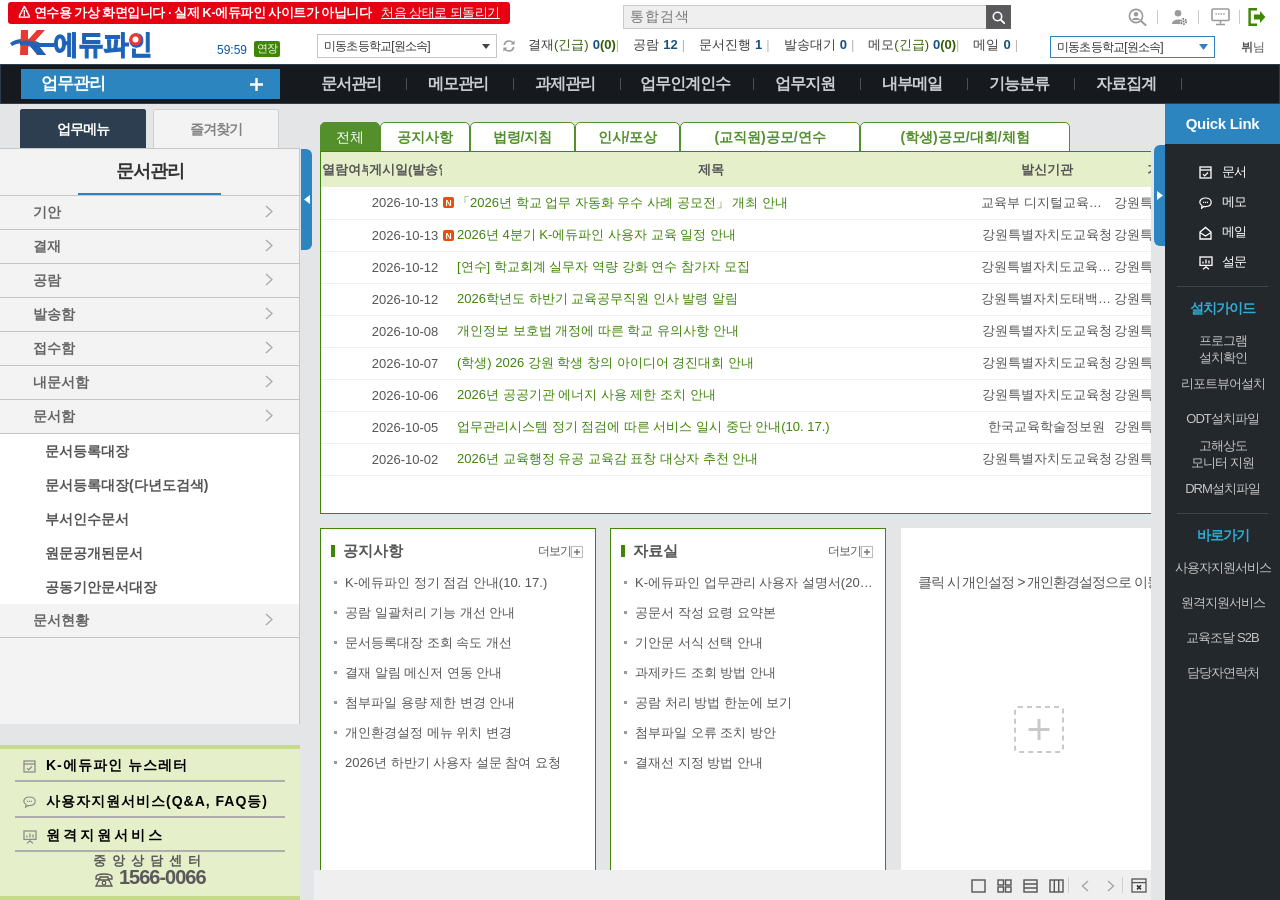
==== edufine/index.html @ 40223c19 "Drop the engine version chip from slide 13's chat header The header showed the bridge's engine strin" ====
<!DOCTYPE html>
<html lang="ko">
<head>
<meta charset="utf-8">
<title>[연수용 가상 화면] K-에듀파인</title>
<meta name="robots" content="noindex,nofollow">
<link rel="stylesheet" href="css/shell.css?v=202610261443">
<link rel="stylesheet" href="css/bms.css?v=202610261443">
</head>
<body>
<div id="top"></div>
<div id="left"></div>
<div id="work">
  <div id="home"><div id="homeIn"></div></div>
  <div id="wins"></div>
  <div id="mdi"><div id="mdiTabs"></div><div id="mdiBtns"></div></div>
</div>
<div id="quick"></div>
<div id="jobList"></div>
<div id="veMask"></div>
<div id="veCal"></div>
<div id="loggedOut"></div>
<script src="js/data.js?v=202610261443"></script>
<script src="js/menu.js?v=202610261443"></script>
<script src="js/icons.js?v=202610261443"></script>
<script src="js/store.js?v=202610261443"></script>
<script src="js/export.js?v=202610261443"></script>
<script src="js/list.js?v=202610261443"></script>
<script src="js/shell.js?v=202610261443"></script>
</body>
</html>
---- edufine/css/shell.css ----
/* 바깥 틀: 상단, 왼쪽 메뉴, 작업 영역, Quick Link, 아래 탭 줄. 위치·크기·색은 실제 화면에서 잰 값이다. */
html, body { margin: 0; height: 100%; overflow: hidden; }
body { font-family: '맑은 고딕', 'Malgun Gothic', sans-serif; font-size: 13px; color: #555; background: #e4e5e6; min-width: 1180px; user-select: none; }
* { box-sizing: border-box; }
a { cursor: pointer; }
svg { vertical-align: middle; }
.abs { position: absolute; }

/* ── 상단 ── */
#top { position: absolute; left: 0; top: 0; right: 0; height: 104px; background: #fff; }
#veNote { position: absolute; left: 8px; top: 2px; height: 22px; padding: 0 10px; background: #e60012; border-radius: 3px; font-size: 13px; font-weight: 700; line-height: 21px; color: #fff; letter-spacing: -0.5px; white-space: nowrap; z-index: 5; }
#veNote a { color: #fff; font-weight: 400; text-decoration: underline; margin-left: 10px; }
#logo { position: absolute; left: 10px; top: 27px; width: 144px; height: 32px; cursor: pointer; }
#useTime { position: absolute; left: 169px; top: 43px; width: 78px; text-align: right; font: 12px/14px Dotum, '돋움', sans-serif; color: #0a59a4; }
#btnExt { position: absolute; left: 254px; top: 41px; width: 26px; height: 16px; background: #3f8606; border-radius: 2px; color: #fff; font-size: 11px; line-height: 15px; text-align: center; letter-spacing: -1px; cursor: pointer; }
.combo { position: absolute; background: #fff; border: 1px solid #c5c5c5; font-size: 12px; color: #333; white-space: nowrap; letter-spacing: -0.8px; cursor: default; }
.combo .dd { position: absolute; right: 6px; top: 0; height: 100%; display: flex; align-items: center; }
#cboOrg { left: 317px; top: 34px; width: 180px; height: 24px; line-height: 22px; padding-left: 6px; }
#btnRefresh { position: absolute; left: 498px; top: 34px; width: 22px; height: 24px; display: flex; align-items: center; justify-content: center; cursor: pointer; }
#ntzn { position: absolute; left: 528px; top: 35px; height: 20px; line-height: 20px; font-size: 13px; color: #3c3c3c; white-space: nowrap; }
#ntzn a { margin-right: 14px; color: #3c3c3c; }
#ntzn a i { font-style: normal; color: #325d08; }
#ntzn a b { color: #1a517a; margin-left: 4px; }
#ntzn a b + i { font-weight: 700; }
#ntzn a u { text-decoration: none; color: #b7b7b7; margin-left: 0; }
#ntzn a b + u { margin-left: 4px; }
#totSearch { position: absolute; left: 623px; top: 5px; width: 364px; height: 24px; background: #efefef; border: 1px solid #cacaca; }
#totSearch input { width: 100%; height: 22px; border: 0; background: transparent; padding: 0 6px; font: 14px '맑은 고딕', 'Malgun Gothic', sans-serif; color: #777; outline: none; letter-spacing: 1px; }
#btnTotSearch { position: absolute; left: 986px; top: 5px; width: 25px; height: 24px; background: #59595b; border: 1px solid #5d5d5f; display: flex; align-items: center; justify-content: center; cursor: pointer; }
.topIc { position: absolute; top: 0; width: 34px; height: 34px; display: flex; align-items: center; justify-content: center; cursor: pointer; border-radius: 2px; }
.topIc:hover { background: #f2f2f2; }
.topSep { position: absolute; top: 10px; width: 1px; height: 14px; background: #c9c9c9; }
#cboAuthor { right: 65px; top: 36px; width: 165px; height: 22px; line-height: 20px; padding-left: 6px; border-color: #2c85bf; }
#userNm { position: absolute; right: 15px; top: 39px; font-size: 12px; color: #555; white-space: nowrap; }
#gnb { position: absolute; left: 0; right: 0; top: 64px; height: 40px; background: #16191e; border: 1px solid #2d3e50; }
#cboJob { position: absolute; left: 20px; top: 4px; width: 259px; height: 30px; background: #2c85bf; color: #fff; font-size: 17px; font-weight: 700; line-height: 29px; padding-left: 20px; letter-spacing: -1px; cursor: pointer; }
#cboJob .dd { position: absolute; right: 17px; top: 0; height: 100%; display: flex; align-items: center; }
#gnbMenu { position: absolute; left: 299px; top: 0; height: 38px; white-space: nowrap; }
#gnbMenu a { display: inline-block; width: 107px; text-align: center; height: 38px; line-height: 37px; padding: 0 21px 0 16px; font-size: 16px; font-weight: 700; color: #c9ccd1; letter-spacing: -1px; position: relative; }
#gnbMenu a:after { content: ''; position: absolute; right: 0; top: 13px; width: 1px; height: 12px; background: #4a5058; }
#gnbMenu a.w6 { width: 133px; }
#gnbMenu a:hover { color: #fff; }
#jobList { position: absolute; left: 20px; top: 99px; width: 259px; background: #fff; border: 1px solid #2c85bf; z-index: 50; display: none; }
#jobList a { display: block; height: 28px; line-height: 28px; padding-left: 20px; font-size: 14px; color: #333; }
#jobList a:hover { background: #e3f0f9; }

/* ── 왼쪽 메뉴 ── */
#left { position: absolute; left: 0; top: 104px; width: 314px; bottom: 0; background: #e4e5e6; }
#lnbTab1, #lnbTab2 { position: absolute; top: 5px; width: 126px; height: 40px; line-height: 38px; text-align: center; font-size: 14px; font-weight: 700; letter-spacing: -1px; border-radius: 2px 2px 0 0; cursor: pointer; }
#lnbTab1 { left: 20px; }
#lnbTab2 { left: 153px; }
.lnbOn { background: #2d3e50; border: 1px solid #2d3e50; color: #fff; }
.lnbOff { background: #f3f3f3; border: 1px solid #d0d0d0; border-bottom: 0; color: #838383; }
#lnbTitle { position: absolute; left: 0; top: 44px; width: 300px; height: 47px; background: #f3f3f3; border-top: 1px solid #c6c6c6; border-right: 1px solid #c6c6c6; text-align: center; font-size: 18px; font-weight: 700; color: #333; line-height: 45px; letter-spacing: -1px; }
#lnbTitle:after { content: ''; position: absolute; left: 78px; bottom: 0; width: 143px; height: 2px; background: #2c85bf; }
#lnbGrid { position: absolute; left: 0; top: 91px; width: 300px; bottom: 176px; background: #f3f3f3; border-top: 1px solid #c6c6c6; border-right: 1px solid #c6c6c6; overflow-x: hidden; overflow-y: auto; }
#lnbGrid::-webkit-scrollbar { width: 0; }
.mRow { height: 34px; position: relative; cursor: pointer; font-size: 14px; font-weight: 700; white-space: nowrap; }
.mGrp { background: #f3f3f3; border-bottom: 1px solid #c5c5c5; color: #666; line-height: 32px; padding-left: 33px; }
.mGrp .chev { position: absolute; right: 26px; top: 9px; line-height: 0; }
.mLeaf { background: #fff; color: #555; line-height: 34px; padding-left: 45px; }
.mLeaf.depth3 { padding-left: 57px; font-weight: 400; }
.mLeaf.on { color: #032389; }
.mLeaf.on:before { content: ''; position: absolute; left: 30px; top: 11px; width: 13px; height: 13px; border-radius: 50%; background: #e8500a; }
.mLeaf.on:after { content: ''; position: absolute; left: 35px; top: 14px; border: 3.5px solid transparent; border-left: 5px solid #fff; }
.mRow:hover { color: #032389; }
#lnbEmpty { padding: 30px 0; text-align: center; color: #999; font-size: 13px; }
#btnLnb { position: absolute; left: 301px; top: 45px; width: 11px; height: 101px; background: #2c85bf; border-radius: 0 6px 6px 0; display: flex; align-items: center; justify-content: center; cursor: pointer; }
#lnbQuick { position: absolute; left: 0; bottom: 0; width: 300px; height: 155px; background: #e5efc9; border-top: 4px solid #c5db89; border-bottom: 4px solid #c5db89; }
#lnbQuick .ql { position: absolute; left: 15px; width: 270px; height: 34px; border-bottom: 2px solid #adadad; cursor: pointer; }
#lnbQuick .ql span.ic { position: absolute; left: 8px; top: 12px; line-height: 0; }
#lnbQuick .ql b { position: absolute; left: 31px; top: 9px; font-size: 14px; color: #000; white-space: nowrap; }
#lnbQuick .call { position: absolute; left: 0; width: 300px; text-align: center; color: #595959; font-weight: 700; }
body.lnbHide #left { width: 14px; }
body.lnbHide #left > *:not(#btnLnb) { display: none; }
body.lnbHide #btnLnb { left: 1px; }
body.lnbHide #work { left: 14px; }

/* ── Quick Link ── */
#quick { position: absolute; right: 0; top: 104px; width: 129px; bottom: 0; background: #e4e5e6; }
#btnRnb { position: absolute; left: 3px; top: 41px; width: 11px; height: 101px; background: #2c85bf; border-radius: 6px 0 0 6px; display: flex; align-items: center; justify-content: center; cursor: pointer; }
#qPanel { position: absolute; left: 14px; top: 0; width: 115px; bottom: 0; background: #23282d; }
#qHead { height: 40px; background: #2c85bf; color: #fff; font: 700 15px/40px Arial, '맑은 고딕', sans-serif; text-align: center; letter-spacing: -0.3px; }
#qPanel a.q1 { position: absolute; left: 34px; height: 17px; font-size: 13px; color: #fff; letter-spacing: -1px; white-space: nowrap; }
#qPanel a.q1 span { display: inline-block; width: 13px; margin-right: 10px; line-height: 0; }
#qPanel .qSep { position: absolute; left: 12px; width: 91px; height: 1px; background: #3d444b; }
#qPanel .qH { position: absolute; left: 0; width: 115px; text-align: center; font-size: 14px; font-weight: 700; color: #31acd4; letter-spacing: -1px; }
#qPanel a.q2 { position: absolute; left: 0; width: 115px; height: 35px; display: flex; align-items: center; justify-content: center; text-align: center; font-size: 13px; line-height: 17px; color: #c5c5c5; letter-spacing: -1px; }
#qPanel a:hover { color: #fff; }
body.rnbHide #quick { width: 14px; }
body.rnbHide #qPanel { display: none; }
body.rnbHide #work { right: 14px; }

/* ── 작업 영역 ── */
#work { position: absolute; left: 314px; top: 104px; right: 129px; bottom: 0; background: #e4e5e6; overflow: hidden; }
.win { position: absolute; left: 0; top: 0; right: 0; bottom: 30px; background: #e4e5e6; display: none; }
.win.on { display: block; }
.wTitle { position: absolute; left: 0; top: 0; right: 0; height: 36px; white-space: nowrap; }
.wTitle .tt { position: absolute; left: 6px; top: 0; height: 36px; display: flex; align-items: center; }
.wTitle .tt b { font-size: 16px; color: #000; letter-spacing: 0; }
.wTitle .tt .par { font-size: 14px; color: #555; margin: 0 9px 0 12px; }
.wTitle .tt .org { font-size: 14px; color: #3f8606; letter-spacing: -1px; }
.wTitle .tt .sl { font-size: 14px; color: #555; margin: 0 9px 0 10px; }
.wTitle .tt .mid { font-size: 14px; color: #2c85bf; }
.wTitle .tt .hm { margin-left: 33px; line-height: 0; cursor: pointer; }
.wTitle .tt .nav { font-size: 12px; color: #555; margin-left: 5px; letter-spacing: -0.6px; }
.wTitle .impr { position: absolute; right: 158px; top: 3px; width: 250px; font-size: 12px; font-weight: 700; line-height: 16px; letter-spacing: -1px; color: #555; }
.wTitle .impr em { font-style: normal; color: #f00; }
.btnHelp { position: absolute; right: 71px; top: 3px; width: 84px; height: 30px; background: #f00; border: 1px solid #aaa; border-radius: 2px; cursor: pointer; }
.btnHelp span { position: absolute; left: 7px; top: 3px; line-height: 0; }
.btnHelp b { position: absolute; left: 35px; top: 6px; color: #fff; font-size: 13px; letter-spacing: -1px; }
.btnFav { position: absolute; right: 4px; top: 3px; width: 64px; height: 30px; background: linear-gradient(to top, #eee, #fefefe); border: 1px solid #aaa; border-radius: 2px; cursor: pointer; }
.btnFav span { position: absolute; left: 4px; top: 7px; line-height: 0; }
.btnFav b { position: absolute; left: 18px; top: 7px; color: #0c629b; font-size: 11px; letter-spacing: -1px; white-space: nowrap; }
.wBox { position: absolute; left: 0; top: 35px; right: 0; bottom: 0; background: #fff; }
.wBody { position: absolute; left: 11px; top: 37px; right: 1px; bottom: 2px; overflow: auto; background: #fff; }
.wBody::-webkit-scrollbar, #home::-webkit-scrollbar { width: 15px; height: 15px; }
.wBody::-webkit-scrollbar-thumb, #home::-webkit-scrollbar-thumb { background: #8d8d8d; border: 4px solid #fff; border-radius: 8px; min-height: 40px; }
.wBody::-webkit-scrollbar-track, #home::-webkit-scrollbar-track { background: #fff; }
.wBody::-webkit-scrollbar-button:single-button { height: 14px; background: #fff no-repeat center; }
.wBody::-webkit-scrollbar-button:single-button:vertical:decrement { background-image: url("data:image/svg+xml,%3Csvg xmlns='http://www.w3.org/2000/svg' width='9' height='6'%3E%3Cpath d='M0 6h9L4.5 0z' fill='%23777'/%3E%3C/svg%3E"); }
.wBody::-webkit-scrollbar-button:single-button:vertical:increment { background-image: url("data:image/svg+xml,%3Csvg xmlns='http://www.w3.org/2000/svg' width='9' height='6'%3E%3Cpath d='M0 0h9L4.5 6z' fill='%23777'/%3E%3C/svg%3E"); }
.wNone { padding: 120px 0; text-align: center; font-size: 15px; color: #888; line-height: 26px; }
.wNone b { display: block; font-size: 18px; color: #555; margin-bottom: 8px; }

/* 아래 탭 줄 */
#mdi { position: absolute; left: 0; right: 0; bottom: 0; height: 30px; background: #efefef; }
#mdiTabs { position: absolute; left: 0; top: 0; height: 25px; white-space: nowrap; }
.mTab { display: inline-block; vertical-align: top; height: 25px; margin-right: 5px; padding: 0 0 0 15px; background: #59595b; border-radius: 0 0 5px 5px; color: #fff; font-size: 14px; font-weight: 700; line-height: 23px; letter-spacing: -1px; cursor: pointer; }
.mTab.on { background: #3f8606; }
.mTab i { display: inline-block; width: 20px; height: 25px; margin-left: 15px; margin-right: 2px; text-align: center; line-height: 22px; }
#mdiBtns { position: absolute; right: 0; top: 3px; height: 25px; }
#mdiBtns a { position: absolute; top: 0; width: 25px; height: 25px; display: flex; align-items: center; justify-content: center; }
#mdiBtns i { position: absolute; top: 4px; width: 1px; height: 16px; background: #cfcfcf; }

/* ── 처음 화면 ── */
#home { position: absolute; left: 0; top: 0; right: 0; bottom: 0; overflow: auto; }
#home.hide { display: none; }
#homeIn { position: relative; min-width: 1160px; height: 886px; }
.hTab { position: absolute; top: 18px; height: 30px; background: #fff; border: 1px solid #53902c; border-radius: 5px 5px 0 0; text-align: center; font-size: 14px; font-weight: 700; color: #53902c; line-height: 28px; cursor: pointer; }
.hTab.on { background: #53902c; color: #fff; font-weight: 400; }
.hMore { position: absolute; top: 25px; right: 47px; font-size: 12px; color: #555; letter-spacing: -1px; cursor: pointer; }
.hMore svg { margin-left: 3px; margin-top: -2px; }
#hBoard { position: absolute; left: 6px; top: 47px; right: 45px; height: 363px; background: #fff; border: 1px solid #3f8606; overflow: hidden; }
#hBoard table { width: 100%; border-collapse: collapse; table-layout: fixed; font: 13px Dotum, '돋움', sans-serif; color: #555; }
#hBoard th { height: 35px; background: #e5efc9; font-weight: 700; text-align: center; white-space: nowrap; overflow: hidden; }
#hBoard td { height: 32px; text-align: center; white-space: nowrap; overflow: hidden; text-overflow: ellipsis; border-bottom: 1px solid #f0f0f0; }
#hBoard td.tl { text-align: left; color: #3f8508; cursor: pointer; padding-left: 15px; position: relative; }
#hBoard td.tl svg { position: absolute; left: 1px; top: 10px; }
.hPort { position: absolute; top: 424px; width: 276px; height: 404px; background: #fff; border: 1px solid #3f8606; }
.hPort h3 { position: absolute; left: 10px; top: 10px; margin: 0; font-size: 15px; color: #555; line-height: 24px; }
.hPort h3 svg { margin-right: 6px; margin-top: -3px; }
.hPort .more { position: absolute; right: 12px; top: 14px; font-size: 12px; color: #555; letter-spacing: -1px; cursor: pointer; }
.hPort ul { position: absolute; left: 10px; top: 39px; right: 10px; margin: 0; padding: 0; list-style: none; }
.hPort li { height: 30px; line-height: 30px; font: 13px/30px Dotum, '돋움', sans-serif; color: #555; white-space: nowrap; overflow: hidden; text-overflow: ellipsis; padding-left: 14px; position: relative; cursor: pointer; }
.hPort li:before { content: ''; position: absolute; left: 3px; top: 13px; width: 3px; height: 3px; background: #999; }
.hAdd { position: absolute; top: 424px; width: 276px; height: 404px; background: #fff; text-align: center; cursor: pointer; }
.hAdd p { margin: 46px 0 0; font-size: 14px; color: #555; letter-spacing: -1px; }
.hAdd span { position: absolute; left: 113px; top: 178px; line-height: 0; }
#hFoot { position: absolute; left: 7px; top: 846px; font-size: 14px; color: #555; letter-spacing: -1px; white-space: nowrap; }
.hFBtn { position: absolute; top: 848px; height: 22px; border-radius: 2px; color: #fff; font-size: 11px; line-height: 21px; text-align: center; letter-spacing: -1px; cursor: pointer; padding-right: 8px; }

/* ── 알림창·달력·팝업 ── */
#veMask { position: fixed; left: 0; top: 0; right: 0; bottom: 0; background: rgba(0, 0, 0, 0.25); z-index: 900; display: none; }
.veDlg { position: fixed; left: 50%; top: 32%; transform: translateX(-50%); min-width: 380px; max-width: 520px; background: #fff; border: 1px solid #2c85bf; box-shadow: 0 4px 18px rgba(0, 0, 0, 0.35); z-index: 910; }
.veDlg .hd { height: 33px; background: #2c85bf; color: #fff; font-size: 15px; font-weight: 700; line-height: 32px; padding-left: 13px; }
.veDlg .hd a { position: absolute; right: 10px; top: 0; line-height: 30px; }
.veDlg .bd { padding: 22px 20px 16px; font-size: 13px; color: #333; line-height: 20px; white-space: pre-line; text-align: center; }
.veDlg .ft { padding: 0 0 16px; text-align: center; }
.veDlg .ft a { display: inline-block; height: 22px; padding: 0 16px; margin: 0 2px; background: #3f8606; border: 1px solid #3c6b05; border-radius: 2px; color: #fff; font-size: 12px; font-weight: 700; line-height: 20px; }
.veDlg .ft a.c { background: #59595b; border-color: #444; }
#veCal { position: absolute; z-index: 800; width: 196px; background: #fff; border: 1px solid #2c85bf; box-shadow: 0 2px 8px rgba(0, 0, 0, 0.3); font-size: 12px; display: none; }
#veCal .ch { height: 28px; background: #2c85bf; color: #fff; text-align: center; line-height: 28px; font-weight: 700; }
#veCal .ch a { position: absolute; top: 0; width: 26px; color: #fff; }
#veCal table { width: 100%; border-collapse: collapse; }
#veCal th { height: 22px; background: #eef7df; color: #555; font-weight: 700; }
#veCal td { height: 24px; text-align: center; color: #333; cursor: pointer; }
#veCal td:hover { background: #e3f0f9; }
#veCal td.sel { background: #2c85bf; color: #fff; }
#veCal td.oth { color: #bbb; }
#veCal td.sun { color: #e03a3a; }
#loggedOut { position: fixed; left: 0; top: 0; right: 0; bottom: 0; background: #f3f5f7; z-index: 2000; display: none; text-align: center; }
#loggedOut .box { position: absolute; left: 50%; top: 30%; transform: translateX(-50%); width: 460px; padding: 34px 30px; background: #fff; border-top: 4px solid #2c85bf; box-shadow: 0 2px 12px rgba(0, 0, 0, 0.15); }
#loggedOut p { margin: 18px 0 22px; font-size: 14px; color: #555; line-height: 22px; }
#loggedOut a { display: inline-block; height: 34px; padding: 0 26px; background: #2c85bf; color: #fff; font-size: 14px; font-weight: 700; line-height: 34px; border-radius: 2px; }
---- edufine/css/bms.css ----
/* 문서관리 목록 화면(작업 영역 안쪽). 값은 실제 화면의 계산된 스타일을 따랐다. */
.bms { padding: 10px; min-width: 1000px; font: 13px '맑은고딕', 'Malgun Gothic', Arial, sans-serif; color: #555; background: #fff; position: relative; }
.bms ul { margin: 0; padding: 0; list-style: none; }
.bms .LblockButton { position: relative; height: 22px; margin: 0 0 5px; text-align: right; white-space: nowrap; }
.bms .LblockButton ul { display: inline-block; height: 22px; }
.bms .LblockButton li { display: inline-block; height: 22px; vertical-align: top; margin-left: 4px; position: relative; }
.bms a.Lbtn, .bms a.Lbtn5 { display: inline-block; position: relative; height: 22px; padding: 0 10px; border: 1px solid #3c6b05; border-radius: 2px; background: #3f8606; color: #fff; font: 700 12px/20px '맑은고딕', 'Malgun Gothic', sans-serif; text-align: center; white-space: nowrap; vertical-align: bottom; }
.bms a.Lbtn:hover { background: #4d9c0c; }
.bms a.Lbtn5 { background: #1a517a; }
.bms a.Lbtn.popup svg { margin-left: 1px; margin-top: -1px; }
.bms a.Lbtn.popup span { padding-right: 5.5px; }
.bms li.bar { width: 1px; height: 22px; background: #d6d6d6; margin: 0 2px 0 6px; }
.bms .LblockSearch { position: relative; margin: 10px 0 0; }
.bms .corner_RoundBox01 { position: relative; margin: 0 0 20px; padding: 6px 15px 4px; background: #eff7e0; border: 1px solid #3f8606; }
.bms .LblockSearch table { width: 100%; border-collapse: collapse; }
.bms .LblockSearch th { height: 29px; padding: 0 10px 0 0; font-weight: 700; color: #555; text-align: right; white-space: nowrap; }
.bms .LblockSearch td { height: 29px; padding: 0 20px 0 0; white-space: nowrap; text-align: left; }
.bms input.Ltext { height: 22px; padding: 0 5px; border: 1px solid #c5c5c5; background: #fff; font: 13px/16px 'Malgun Gothic', sans-serif; color: #000; vertical-align: middle; outline: none; user-select: text; }
.bms input.Ltext:focus { border-color: #2c85bf; }
.bms input.Lcal { width: 112px; padding-right: 22px; }
.bms a.LcalPosition { position: relative; left: -25px; top: -1px; margin-right: -10px; line-height: 0; }
.bms select { height: 22px; width: 75px; padding: 1px 20px 1px 5px; border: 1px solid #c5c5c5; background: #fff url("data:image/svg+xml,%3Csvg xmlns='http://www.w3.org/2000/svg' width='22' height='6'%3E%3Cpath d='M4 0h9L8.5 6z' fill='%232c85bf'/%3E%3C/svg%3E") no-repeat 100% 50%; font: 13px/16px 'Malgun Gothic', sans-serif; color: #000; vertical-align: middle; -webkit-appearance: none; appearance: none; outline: none; margin-left: 4px; }
.bms .ibtn { display: inline-block; width: 24px; height: 24px; margin-left: 4px; border: 1px solid #b9cfe2; border-radius: 2px; background: #fff; text-align: center; line-height: 20px; vertical-align: middle; cursor: pointer; }
.bms .searchBtn { position: absolute; right: 5px; bottom: 7px; cursor: pointer; }
.bms .unfold { display: inline-block; height: 20px; padding: 0 5px 0 4px; border: 1px solid #b5b5b5; border-radius: 2px; background: linear-gradient(to top, #efefef, #fff); line-height: 17px; }
.bms .unfold b { font-size: 11px; color: #0c629b; letter-spacing: -1px; margin-left: 3px; }
.bms a.imgbutton { display: inline-block; width: 34px; height: 22px; margin: 0 0 0 6.5px; border: 1px solid #aaa; border-radius: 2px; background: linear-gradient(to top, #efefef, #fff); text-align: center; line-height: 17px; vertical-align: top; }
.bms .LblockListTable { position: relative; margin: 10px 0; padding: 0 0 20px; }
.bms #tbList, .bms table.tbList { width: 100%; border-collapse: collapse; table-layout: fixed; border-top: 1px solid #59595b; border-left: 1px solid #9fa0a3; border-right: 1px solid #9fa0a3; }
.bms .tbList thead th { height: 34px; padding: 7px 5px 9px; background: #59595b; color: #fff; font: 700 12px/14px 'Malgun Gothic', sans-serif; text-align: center; vertical-align: middle; white-space: nowrap; overflow: hidden; border-left: 1px solid #d3d4d8; }
.bms .tbList thead th:first-child { border-left: 0; }
.bms .tbList thead th a { color: #fff; }
.bms .tbList thead th svg { margin-left: 3px; margin-top: -2px; }
.bms .tbList tbody td { padding: 7px 5px 6px; font: 13px/14px dotum, '돋움', sans-serif; color: #000; text-align: center; vertical-align: middle; white-space: nowrap; overflow: hidden; text-overflow: ellipsis; border-bottom: 1px solid #d3d4d8; border-left: 1px solid #d3d4d8; height: 31px; }
.bms .tbList tbody td:first-child { border-left: 0; }
.bms .tbList tbody tr:hover td { background: #f5faea; }
.bms .tbList tbody td.tl { text-align: left; }
.bms .tbList tbody td.wrap { white-space: normal; word-break: break-all; }
.bms .tbList tbody td.none { height: 30px; }
.bms a.ellipsisTitle { color: #3f8508; }
.bms a.ellipsisTitle:hover { text-decoration: underline; }
.bms td.st svg { margin-right: 1px; }
.bms td.st .pub { margin-left: 2px; }
.bms td .ra { margin-right: 5px; margin-top: -2px; }
.bms .chk { display: inline-block; width: 13px; height: 13px; border: 1px solid #767676; border-radius: 2px; background: #fff; vertical-align: middle; cursor: pointer; position: relative; }
.bms th .chk { border-color: #fff; border-radius: 0; }
.bms .chk.on:after { content: ''; position: absolute; left: 3px; top: 0; width: 4px; height: 8px; border: solid #2c6fbb; border-width: 0 2px 2px 0; transform: rotate(45deg); }
.bms .pageNum { position: relative; height: 32px; margin: 0 0 30px; background: #c9dced; border: 1px solid #9fa0a3; }
.bms .TotalNum { position: absolute; left: 8px; top: 5px; font: 700 13px 'Malgun Gothic', sans-serif; color: #000; letter-spacing: -1px; }
.bms .pageNum_count { color: #25649e; }
.bms .pageNum_page { position: absolute; right: 0; top: 4px; font: 700 13px 'Malgun Gothic', sans-serif; color: #555; letter-spacing: -1px; }
.bms .pageNum_page select { margin-left: 8px; }
.bms .pageNum ul.pg { text-align: center; padding-top: 6px; height: 30px; }
.bms .pageNum ul.pg li { display: inline-block; width: 20px; height: 20px; vertical-align: middle; text-align: center; font: 700 13px/20px '맑은 고딕', 'Malgun Gothic', sans-serif; }
.bms .pageNum ul.pg li a { display: block; color: #555; }
.bms .pageNum ul.pg li.cur { background: #2c85bf; color: #fff; }
.bms .layer_bubble { position: absolute; top: 28px; z-index: 30; min-width: 110px; padding: 8px 14px 6px 10px; background: #fff; border: 1px solid #3f8606; box-shadow: 1px 2px 5px rgba(0, 0, 0, 0.25); text-align: left; display: none; }
.bms .layer_bubble a { display: block; height: 21px; line-height: 21px; font-size: 12px; color: #333; padding-left: 9px; position: relative; white-space: nowrap; }
.bms .layer_bubble a:before { content: ''; position: absolute; left: 0; top: 8px; border: 3px solid transparent; border-left: 4px solid #3f8606; }
.bms .layer_bubble a:hover { color: #3f8606; text-decoration: underline; }
/* 문서정보(아래 패널) */
.bms .docInfo { margin: -10px 0 30px; border: 1px solid #b4b6ba; border-bottom: 0; }
.bms .docInfo table { width: 100%; border-collapse: collapse; }
.bms .docInfo th { width: 12%; background: #eef7df; font-weight: 700; text-align: right; padding: 4px 8px 3px; border-bottom: 1px solid #b4b6ba; border-right: 1px solid #b4b6ba; white-space: nowrap; }
.bms .docInfo td { padding: 3px 8px; border-bottom: 1px solid #b4b6ba; border-right: 1px solid #b4b6ba; color: #333; text-align: left; }
.bms .docInfo td:last-child { border-right: 0; }
.bms .docInfo h4 { margin: 0; padding: 6px 10px; background: #59595b; color: #fff; font-size: 12px; }
.bms .docInfo h4 a { float: right; color: #fff; }
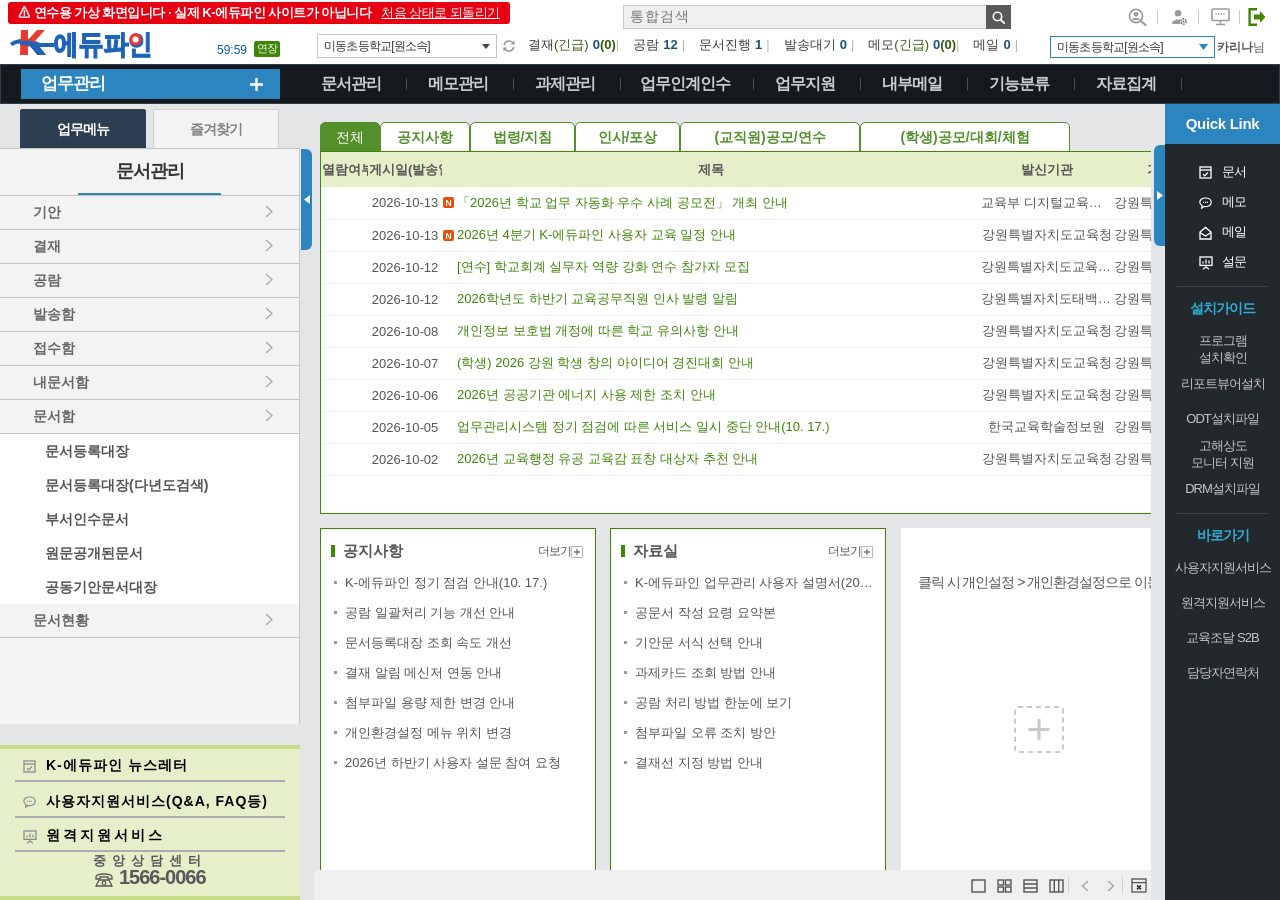
==== commit 9a98a9d9: "Remove the AI Studio, Gemini and Claude buttons from slide 13 The 무료로 만들기 guide already links to eac" ====
--- a/edufine/index.html
+++ b/edufine/index.html
@@ -4,8 +4,8 @@
 <meta charset="utf-8">
 <title>[연수용 가상 화면] K-에듀파인</title>
 <meta name="robots" content="noindex,nofollow">
-<link rel="stylesheet" href="css/shell.css?v=202610261443">
-<link rel="stylesheet" href="css/bms.css?v=202610261443">
+<link rel="stylesheet" href="css/shell.css?v=202610261444">
+<link rel="stylesheet" href="css/bms.css?v=202610261444">
 </head>
 <body>
 <div id="top"></div>
@@ -20,12 +20,12 @@
 <div id="veMask"></div>
 <div id="veCal"></div>
 <div id="loggedOut"></div>
-<script src="js/data.js?v=202610261443"></script>
-<script src="js/menu.js?v=202610261443"></script>
-<script src="js/icons.js?v=202610261443"></script>
-<script src="js/store.js?v=202610261443"></script>
-<script src="js/export.js?v=202610261443"></script>
-<script src="js/list.js?v=202610261443"></script>
-<script src="js/shell.js?v=202610261443"></script>
+<script src="js/data.js?v=202610261444"></script>
+<script src="js/menu.js?v=202610261444"></script>
+<script src="js/icons.js?v=202610261444"></script>
+<script src="js/store.js?v=202610261444"></script>
+<script src="js/export.js?v=202610261444"></script>
+<script src="js/list.js?v=202610261444"></script>
+<script src="js/shell.js?v=202610261444"></script>
 </body>
 </html>
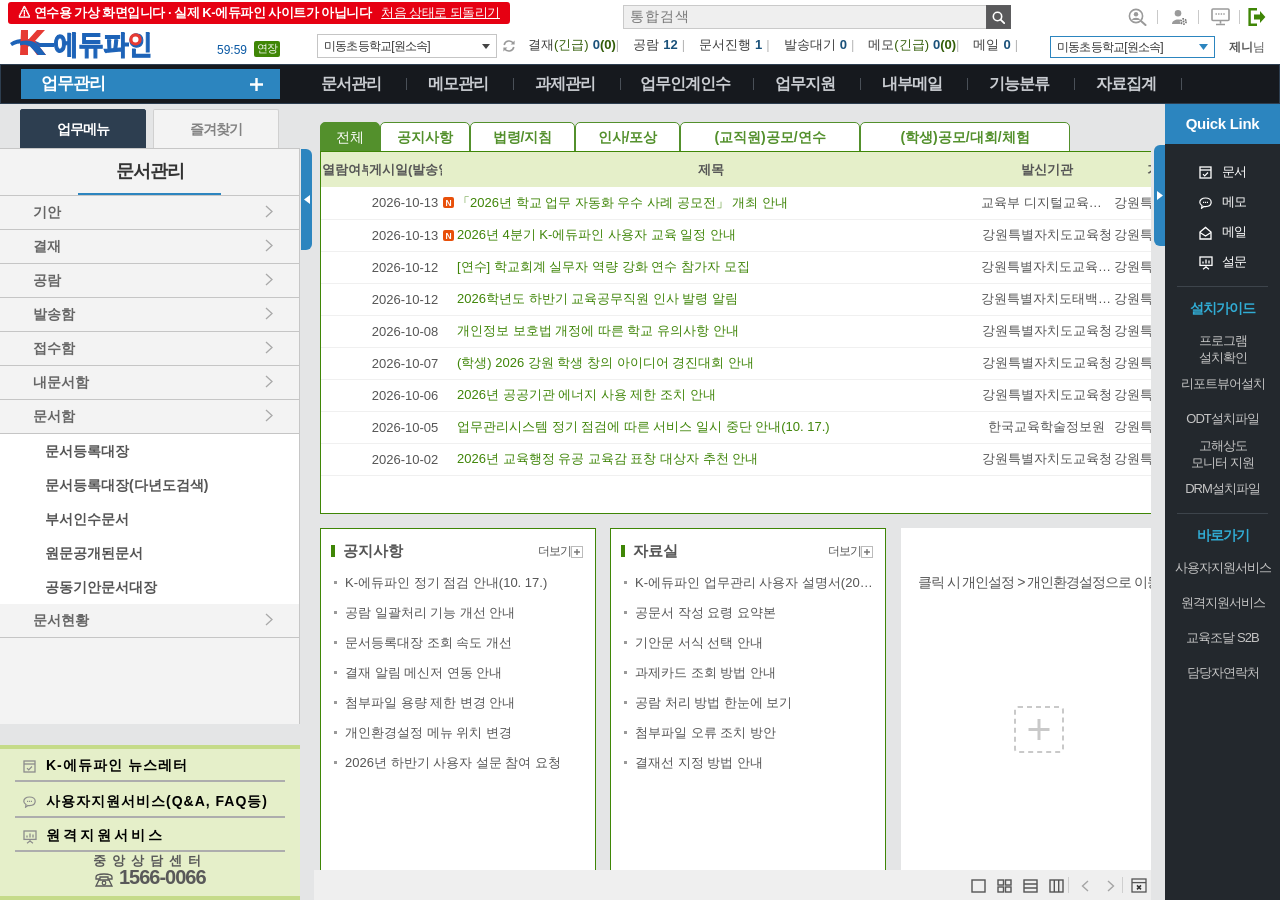
==== commit 1a0cb14d: "Aim the script prompt at elementary students only The 무료로 만들기 script prompt no longer mentions middl" ====
--- a/edufine/index.html
+++ b/edufine/index.html
@@ -4,8 +4,8 @@
 <meta charset="utf-8">
 <title>[연수용 가상 화면] K-에듀파인</title>
 <meta name="robots" content="noindex,nofollow">
-<link rel="stylesheet" href="css/shell.css?v=202610261444">
-<link rel="stylesheet" href="css/bms.css?v=202610261444">
+<link rel="stylesheet" href="css/shell.css?v=202610261455">
+<link rel="stylesheet" href="css/bms.css?v=202610261455">
 </head>
 <body>
 <div id="top"></div>
@@ -20,12 +20,12 @@
 <div id="veMask"></div>
 <div id="veCal"></div>
 <div id="loggedOut"></div>
-<script src="js/data.js?v=202610261444"></script>
-<script src="js/menu.js?v=202610261444"></script>
-<script src="js/icons.js?v=202610261444"></script>
-<script src="js/store.js?v=202610261444"></script>
-<script src="js/export.js?v=202610261444"></script>
-<script src="js/list.js?v=202610261444"></script>
-<script src="js/shell.js?v=202610261444"></script>
+<script src="js/data.js?v=202610261455"></script>
+<script src="js/menu.js?v=202610261455"></script>
+<script src="js/icons.js?v=202610261455"></script>
+<script src="js/store.js?v=202610261455"></script>
+<script src="js/export.js?v=202610261455"></script>
+<script src="js/list.js?v=202610261455"></script>
+<script src="js/shell.js?v=202610261455"></script>
 </body>
 </html>
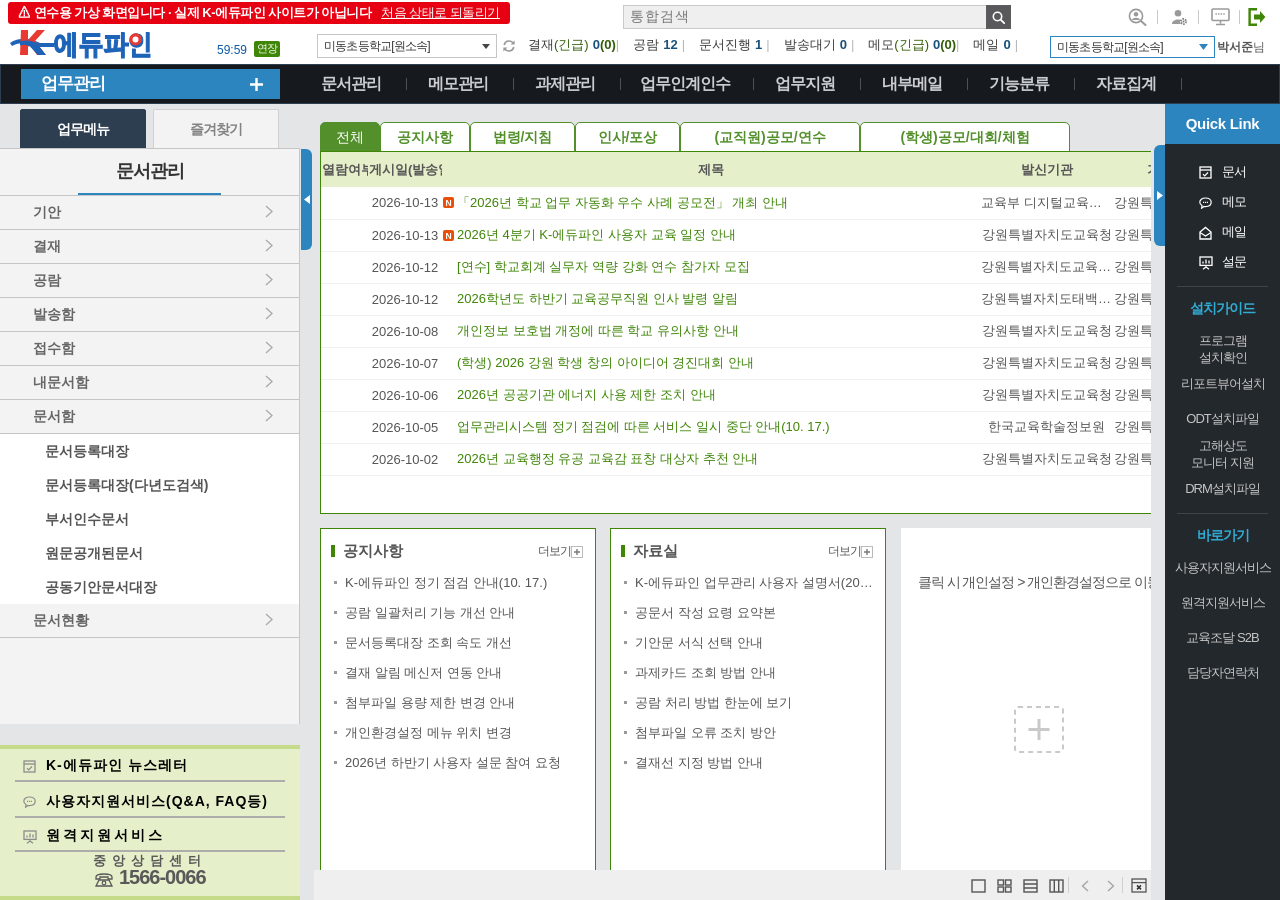
==== commit 9c5516fe: "Drop the reference video buttons from slide 13 The composer goes back to its earlier look. sub-ref.m" ====
--- a/edufine/index.html
+++ b/edufine/index.html
@@ -4,8 +4,8 @@
 <meta charset="utf-8">
 <title>[연수용 가상 화면] K-에듀파인</title>
 <meta name="robots" content="noindex,nofollow">
-<link rel="stylesheet" href="css/shell.css?v=202610261455">
-<link rel="stylesheet" href="css/bms.css?v=202610261455">
+<link rel="stylesheet" href="css/shell.css?v=202610261504">
+<link rel="stylesheet" href="css/bms.css?v=202610261504">
 </head>
 <body>
 <div id="top"></div>
@@ -20,12 +20,12 @@
 <div id="veMask"></div>
 <div id="veCal"></div>
 <div id="loggedOut"></div>
-<script src="js/data.js?v=202610261455"></script>
-<script src="js/menu.js?v=202610261455"></script>
-<script src="js/icons.js?v=202610261455"></script>
-<script src="js/store.js?v=202610261455"></script>
-<script src="js/export.js?v=202610261455"></script>
-<script src="js/list.js?v=202610261455"></script>
-<script src="js/shell.js?v=202610261455"></script>
+<script src="js/data.js?v=202610261504"></script>
+<script src="js/menu.js?v=202610261504"></script>
+<script src="js/icons.js?v=202610261504"></script>
+<script src="js/store.js?v=202610261504"></script>
+<script src="js/export.js?v=202610261504"></script>
+<script src="js/list.js?v=202610261504"></script>
+<script src="js/shell.js?v=202610261504"></script>
 </body>
 </html>
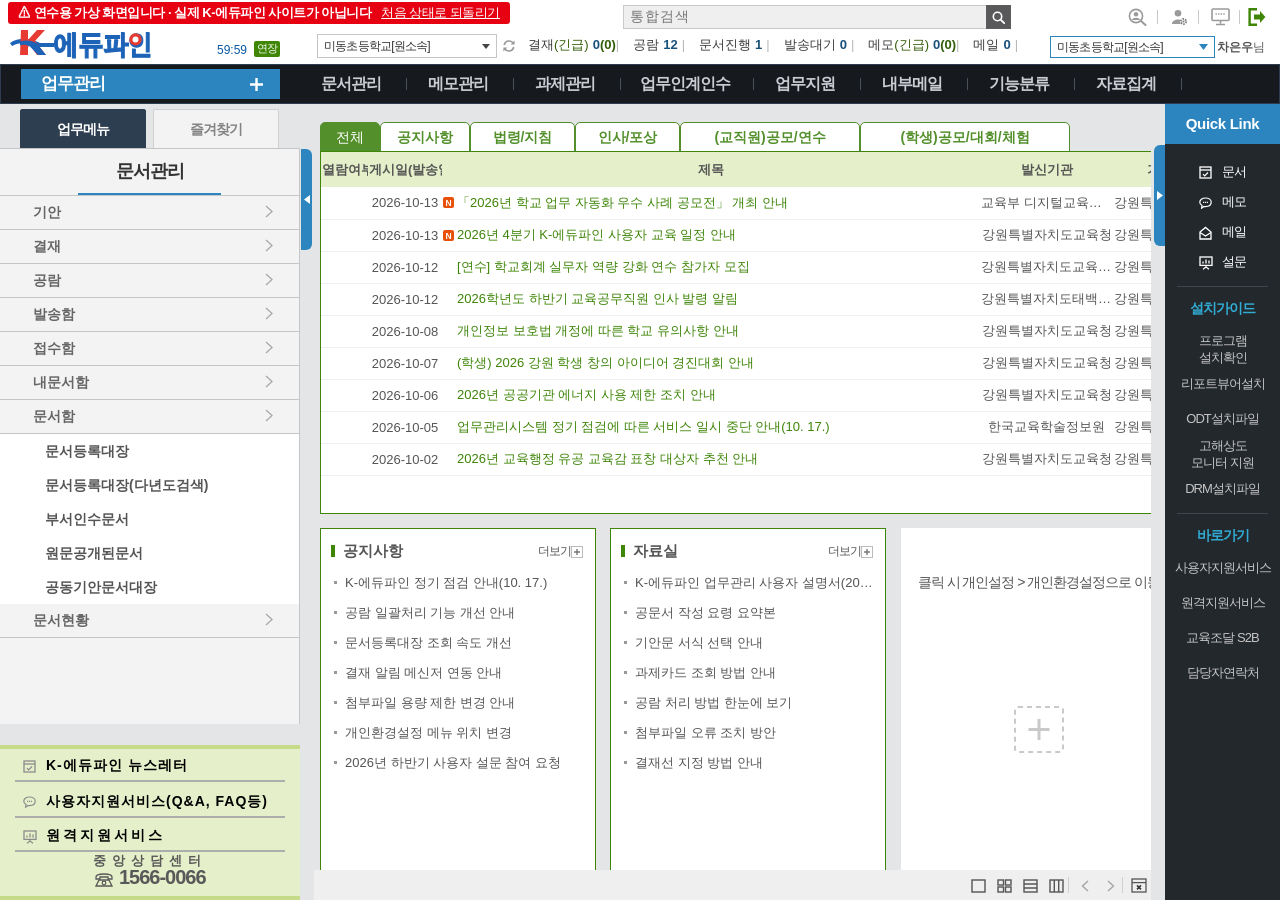
==== commit 531364e1: "Add ready-made files to slide 13's ＋ menu ＋ now opens a small menu: pick a file from this device, or" ====
--- a/edufine/index.html
+++ b/edufine/index.html
@@ -4,8 +4,8 @@
 <meta charset="utf-8">
 <title>[연수용 가상 화면] K-에듀파인</title>
 <meta name="robots" content="noindex,nofollow">
-<link rel="stylesheet" href="css/shell.css?v=202610261504">
-<link rel="stylesheet" href="css/bms.css?v=202610261504">
+<link rel="stylesheet" href="css/shell.css?v=202610261525">
+<link rel="stylesheet" href="css/bms.css?v=202610261525">
 </head>
 <body>
 <div id="top"></div>
@@ -20,12 +20,12 @@
 <div id="veMask"></div>
 <div id="veCal"></div>
 <div id="loggedOut"></div>
-<script src="js/data.js?v=202610261504"></script>
-<script src="js/menu.js?v=202610261504"></script>
-<script src="js/icons.js?v=202610261504"></script>
-<script src="js/store.js?v=202610261504"></script>
-<script src="js/export.js?v=202610261504"></script>
-<script src="js/list.js?v=202610261504"></script>
-<script src="js/shell.js?v=202610261504"></script>
+<script src="js/data.js?v=202610261525"></script>
+<script src="js/menu.js?v=202610261525"></script>
+<script src="js/icons.js?v=202610261525"></script>
+<script src="js/store.js?v=202610261525"></script>
+<script src="js/export.js?v=202610261525"></script>
+<script src="js/list.js?v=202610261525"></script>
+<script src="js/shell.js?v=202610261525"></script>
 </body>
 </html>
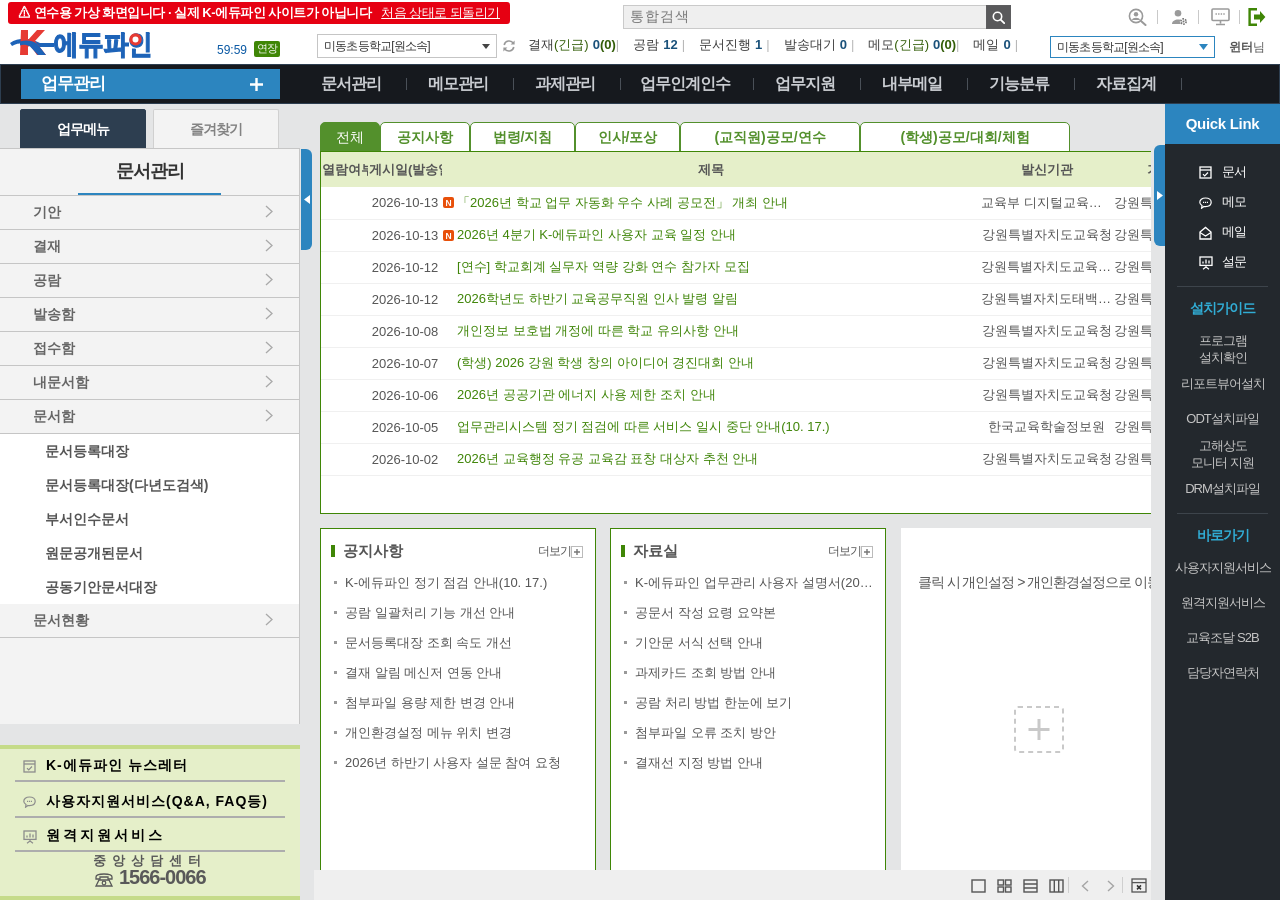
==== commit fc38d86b: "Polish the ＋ menu on slide 13 Menu items get icon tiles, a bold name with a short description, and a" ====
--- a/edufine/index.html
+++ b/edufine/index.html
@@ -4,8 +4,8 @@
 <meta charset="utf-8">
 <title>[연수용 가상 화면] K-에듀파인</title>
 <meta name="robots" content="noindex,nofollow">
-<link rel="stylesheet" href="css/shell.css?v=202610261525">
-<link rel="stylesheet" href="css/bms.css?v=202610261525">
+<link rel="stylesheet" href="css/shell.css?v=202610261529">
+<link rel="stylesheet" href="css/bms.css?v=202610261529">
 </head>
 <body>
 <div id="top"></div>
@@ -20,12 +20,12 @@
 <div id="veMask"></div>
 <div id="veCal"></div>
 <div id="loggedOut"></div>
-<script src="js/data.js?v=202610261525"></script>
-<script src="js/menu.js?v=202610261525"></script>
-<script src="js/icons.js?v=202610261525"></script>
-<script src="js/store.js?v=202610261525"></script>
-<script src="js/export.js?v=202610261525"></script>
-<script src="js/list.js?v=202610261525"></script>
-<script src="js/shell.js?v=202610261525"></script>
+<script src="js/data.js?v=202610261529"></script>
+<script src="js/menu.js?v=202610261529"></script>
+<script src="js/icons.js?v=202610261529"></script>
+<script src="js/store.js?v=202610261529"></script>
+<script src="js/export.js?v=202610261529"></script>
+<script src="js/list.js?v=202610261529"></script>
+<script src="js/shell.js?v=202610261529"></script>
 </body>
 </html>
